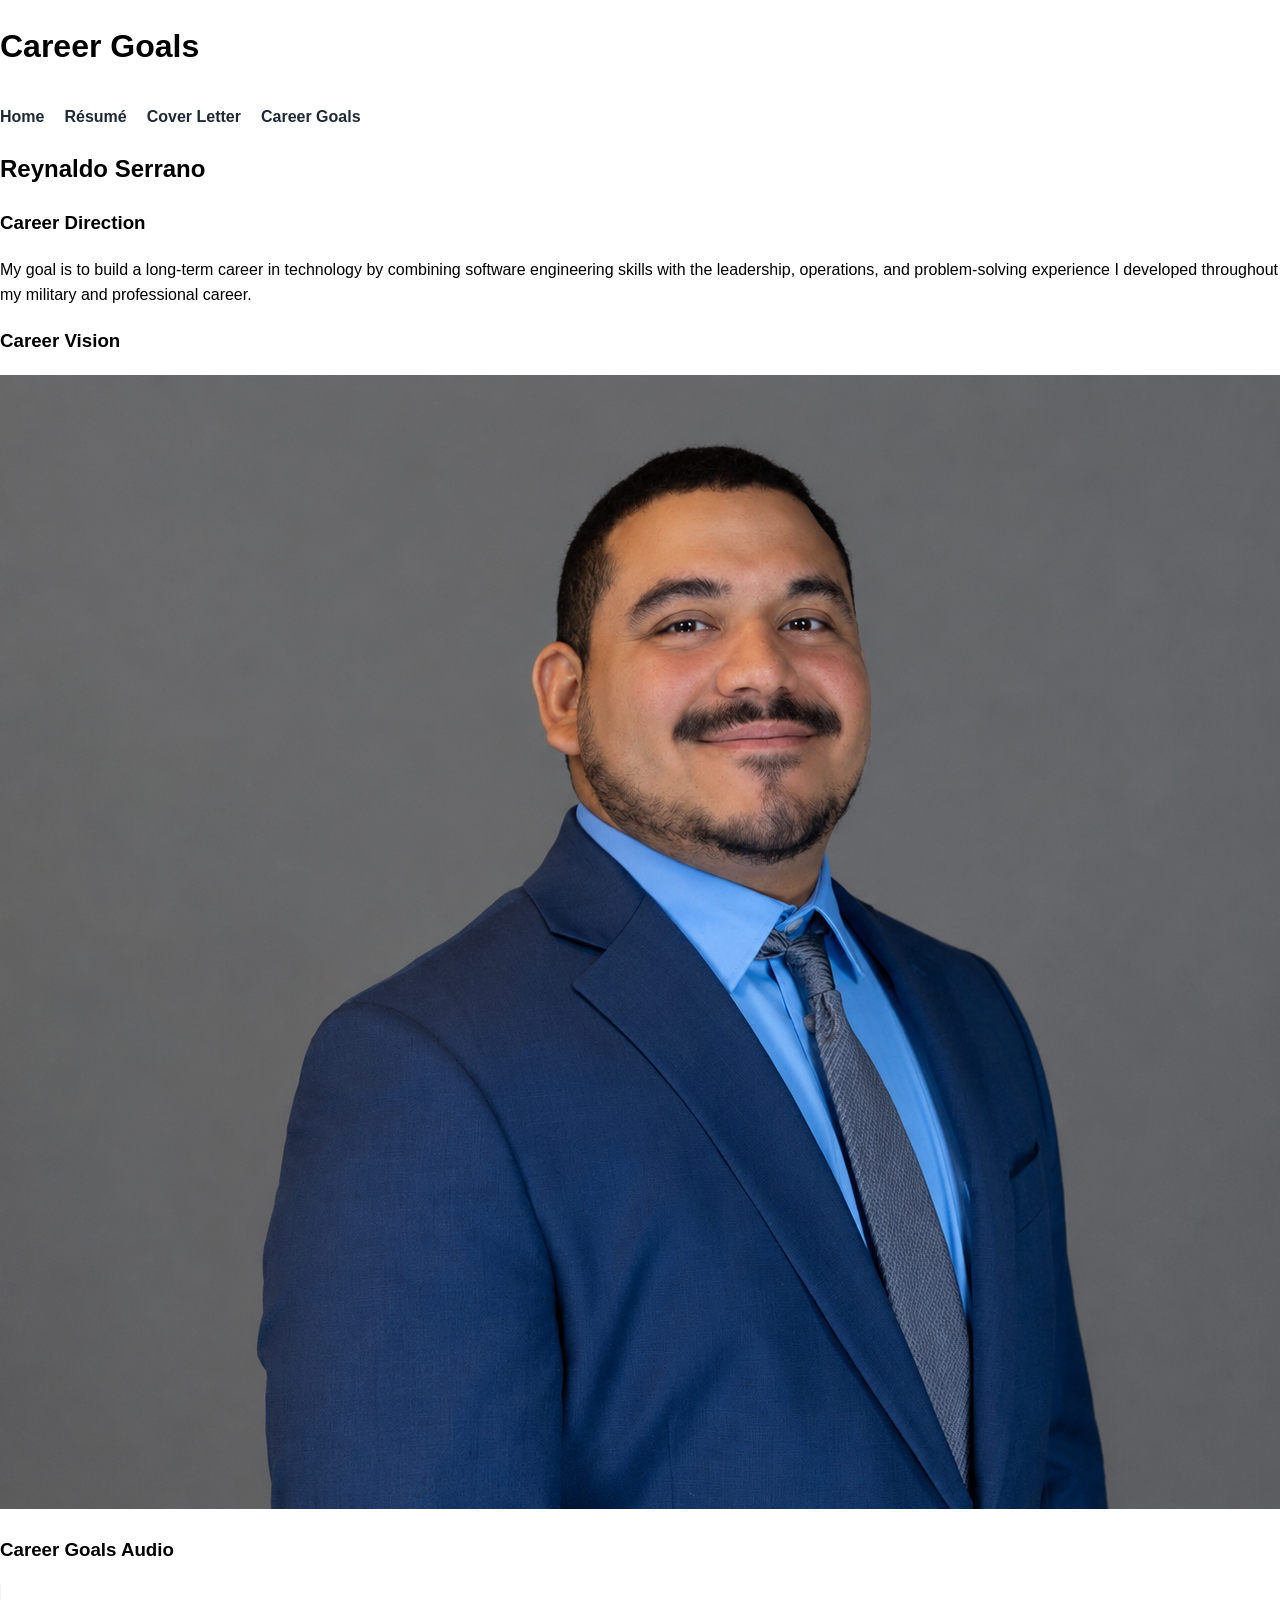
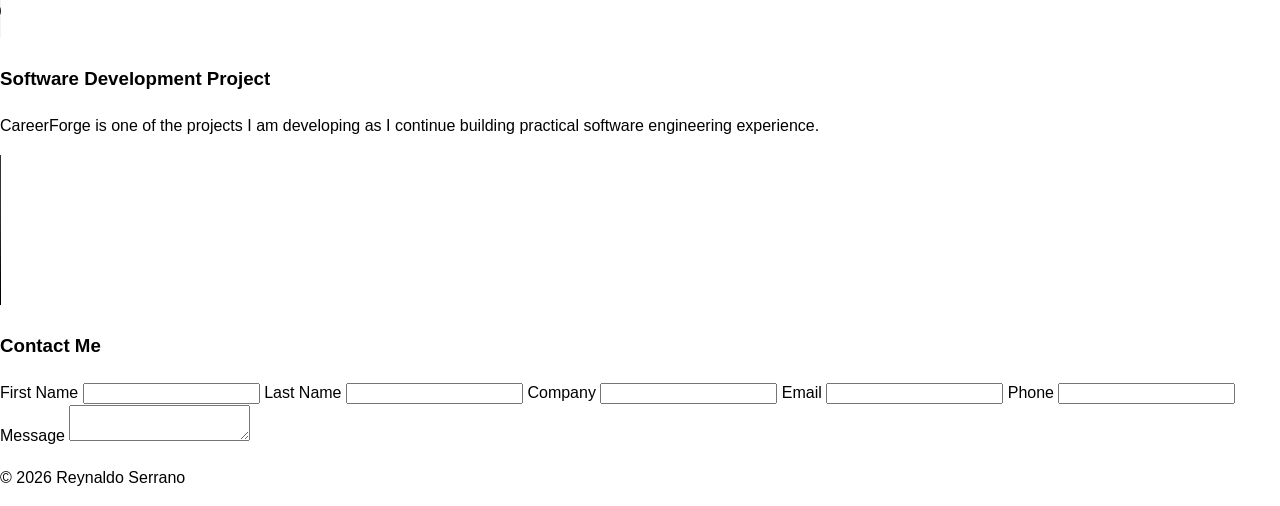
==== career-goals.html @ 86a25a44 "Added a phone and message section." ====
<!DOCTYPE html>
<html lang="en">

<head>
    <meta charset="UTF-8">
    <meta name="viewport" content="width=device-width, initial-scale=1.0">
    <link rel="stylesheet" href="style.css">
    <title>Career Goals | Reynaldo Serrano</title>
</head>

<body>

    <header>
        <h1>Career Goals</h1>

        <nav>
            <a href="index.html">Home</a>
            <a href="resume.html">Résumé</a>
            <a href="cover-letter.html">Cover Letter</a>
            <a href="career-goals.html">Career Goals</a>
        </nav>
    </header>

    <main>
        <h2>Reynaldo Serrano</h2>

        <section>
            <h3>Career Direction</h3>

            <p>
                My goal is to build a long-term career in technology by combining
                software engineering skills with the leadership, operations, and
                problem-solving experience I developed throughout my military and
                professional career.
            </p>
        </section>

        <section>
            <h3>Career Vision</h3>

            <img
                src="assets/ProfessionalHeadshot.png"
                alt="Professional headshot of Reynaldo Serrano">
        </section>

        <section>
            <h3>Career Goals Audio</h3>

            <audio controls>
                <source src="media/career-goals.m4a" type="audio/mp4">
                Your browser does not support the audio element.
            </audio>
        </section>

        <section>
            <h3>Software Development Project</h3>

            <p>
                CareerForge is one of the projects I am developing as I continue
                building practical software engineering experience.
            </p>

            <video controls>
                <source src="media/career-goals-video.mp4" type="video/mp4">
                Your browser does not support the video element.
            </video>
        </section>

        <section>
            <h3>Contact Me</h3>

            <form>
                <label for="first-name">First Name</label>
                <input type="text" id="first-name" name="first-name">

                <label for="last-name">Last Name</label>
                <input type="text" id="last-name" name="last-name">

                <label for="company">Company</label>
                <input type="text" id="company" name="company">

                <label for="email">Email</label>
                <input type="email" id="email" name="email">

                <label for="phone">Phone</label>
                <input type="tel" id="phone" name="phone">

                <label for="message">Message</label>
                <textarea id="message" name="message"></textarea>
            </form>
        </section>
    </main>

    <footer>
        <p>&copy; 2026 Reynaldo Serrano</p>
    </footer>

</body>

</html>
---- style.css ----
* {
    box-sizing: border-box;
}

body {
    margin: 0;
    font-family: Arial, Helvetica, sans-serif;
    line-height: 1.6;
}
nav {
    display: flex;
    gap: 20px;
    padding-top: 10px;
}

nav a {
    color: #1f2933;
    text-decoration: none;
    font-weight: 600;
}

nav a:hover {
    text-decoration: underline;
}
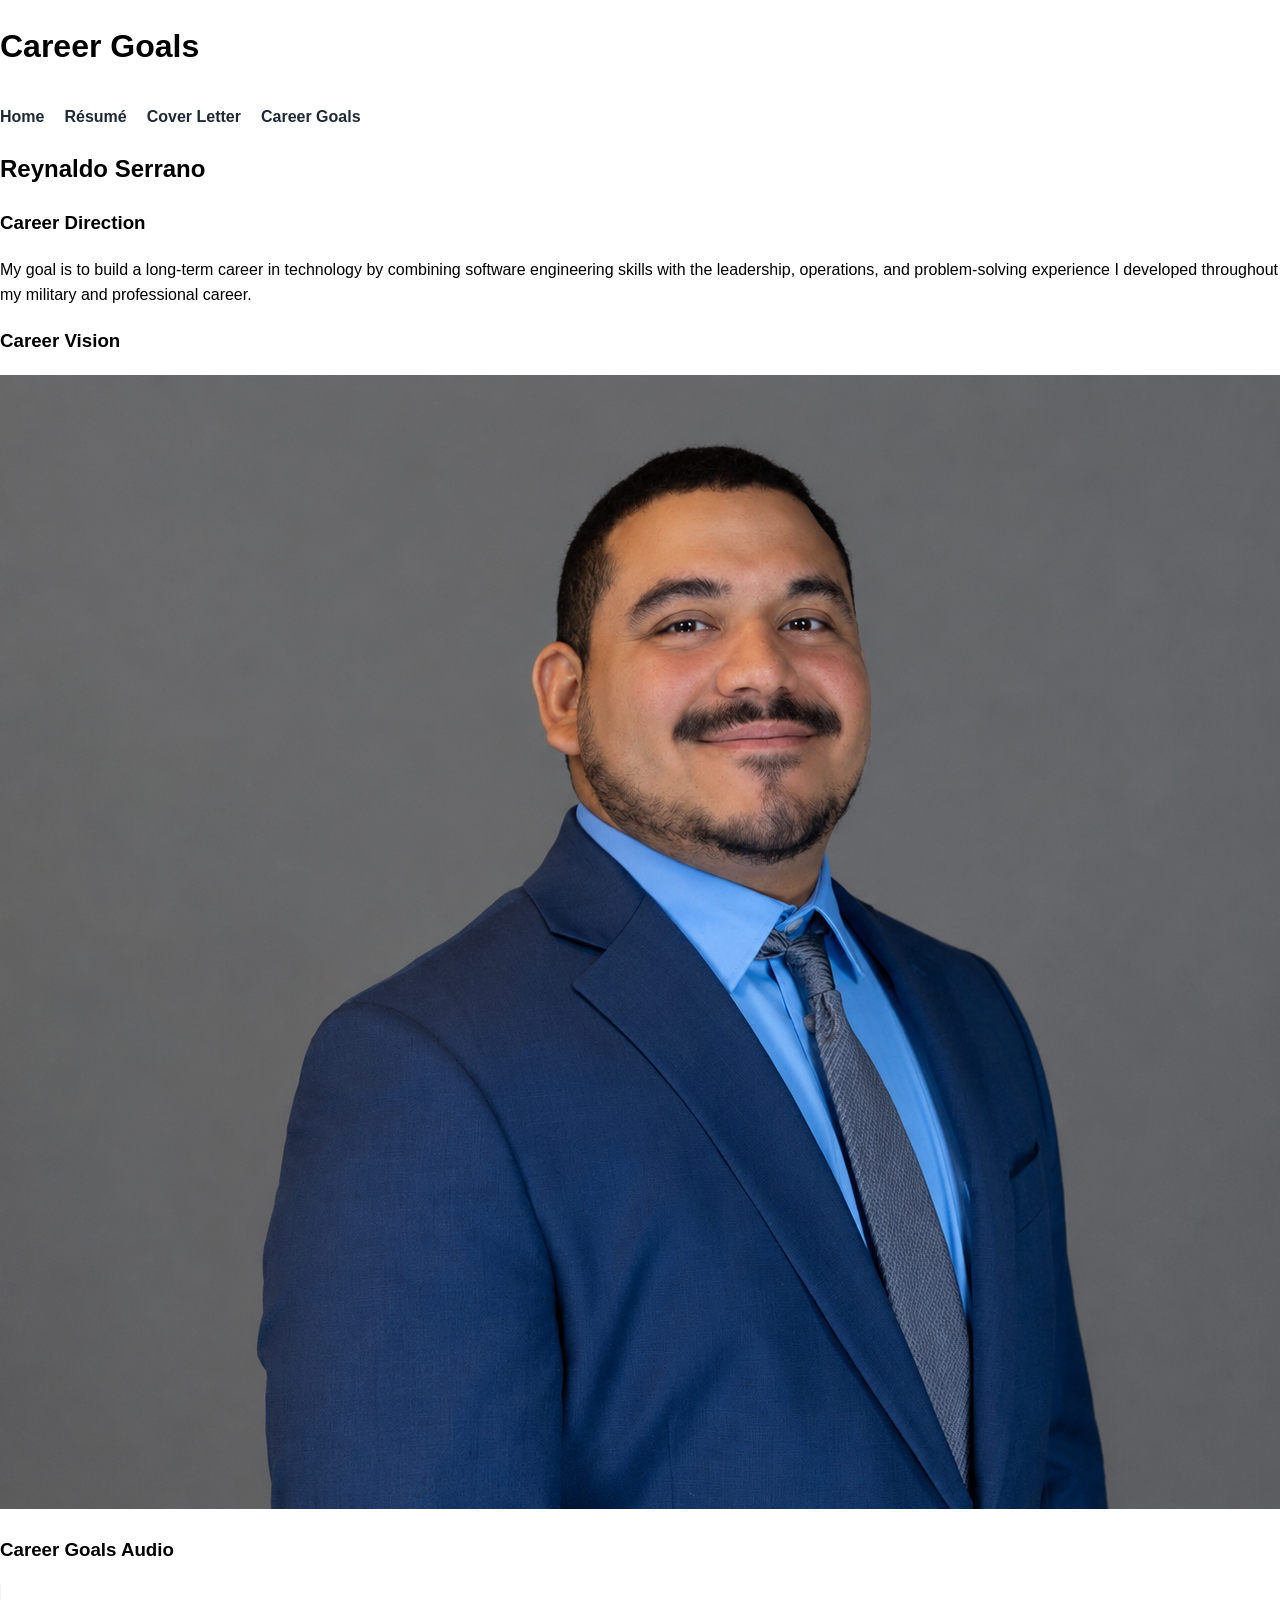
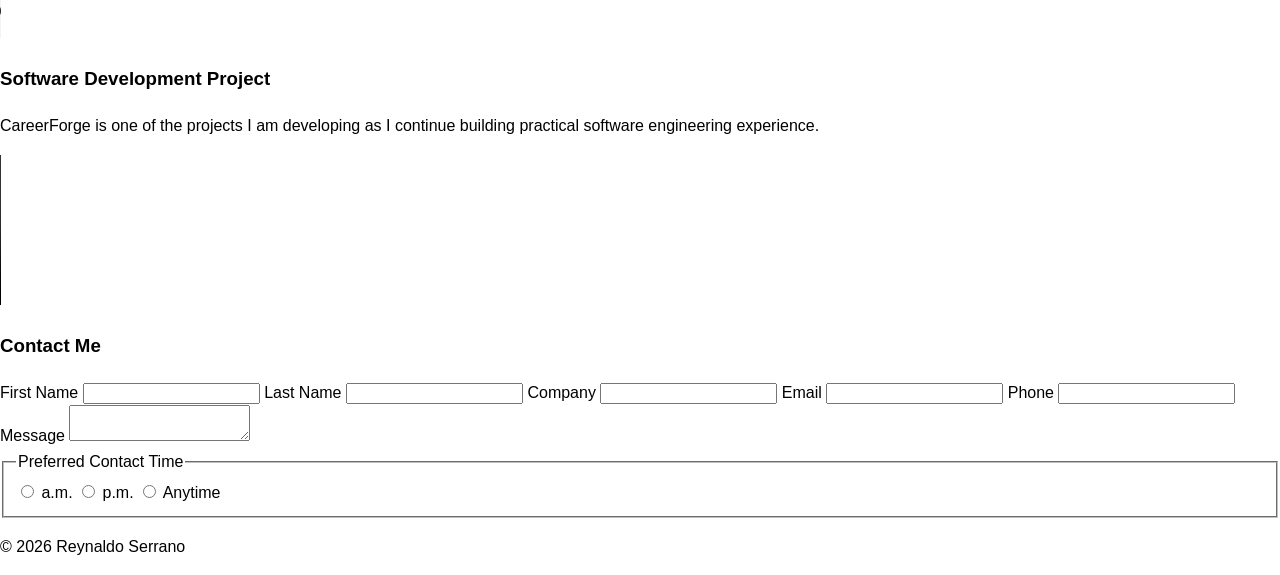
==== commit 4f6d6004: "Adding a drop down menue for three options of availability." ====
--- a/career-goals.html
+++ b/career-goals.html
@@ -87,6 +87,31 @@
 
                 <label for="message">Message</label>
                 <textarea id="message" name="message"></textarea>
+
+                <fieldset>
+                    <legend>Preferred Contact Time</legend>
+
+                    <input
+                        type="radio"
+                        id="contact-am"
+                        name="contact-time"
+                        value="am">
+                    <label for="contact-am">a.m.</label>
+
+                    <input
+                        type="radio"
+                        id="contact-pm"
+                        name="contact-time"
+                        value="pm">
+                    <label for="contact-pm">p.m.</label>
+
+                    <input
+                        type="radio"
+                        id="contact-anytime"
+                        name="contact-time"
+                        value="anytime">
+                    <label for="contact-anytime">Anytime</label>
+                </fieldset>
             </form>
         </section>
     </main>
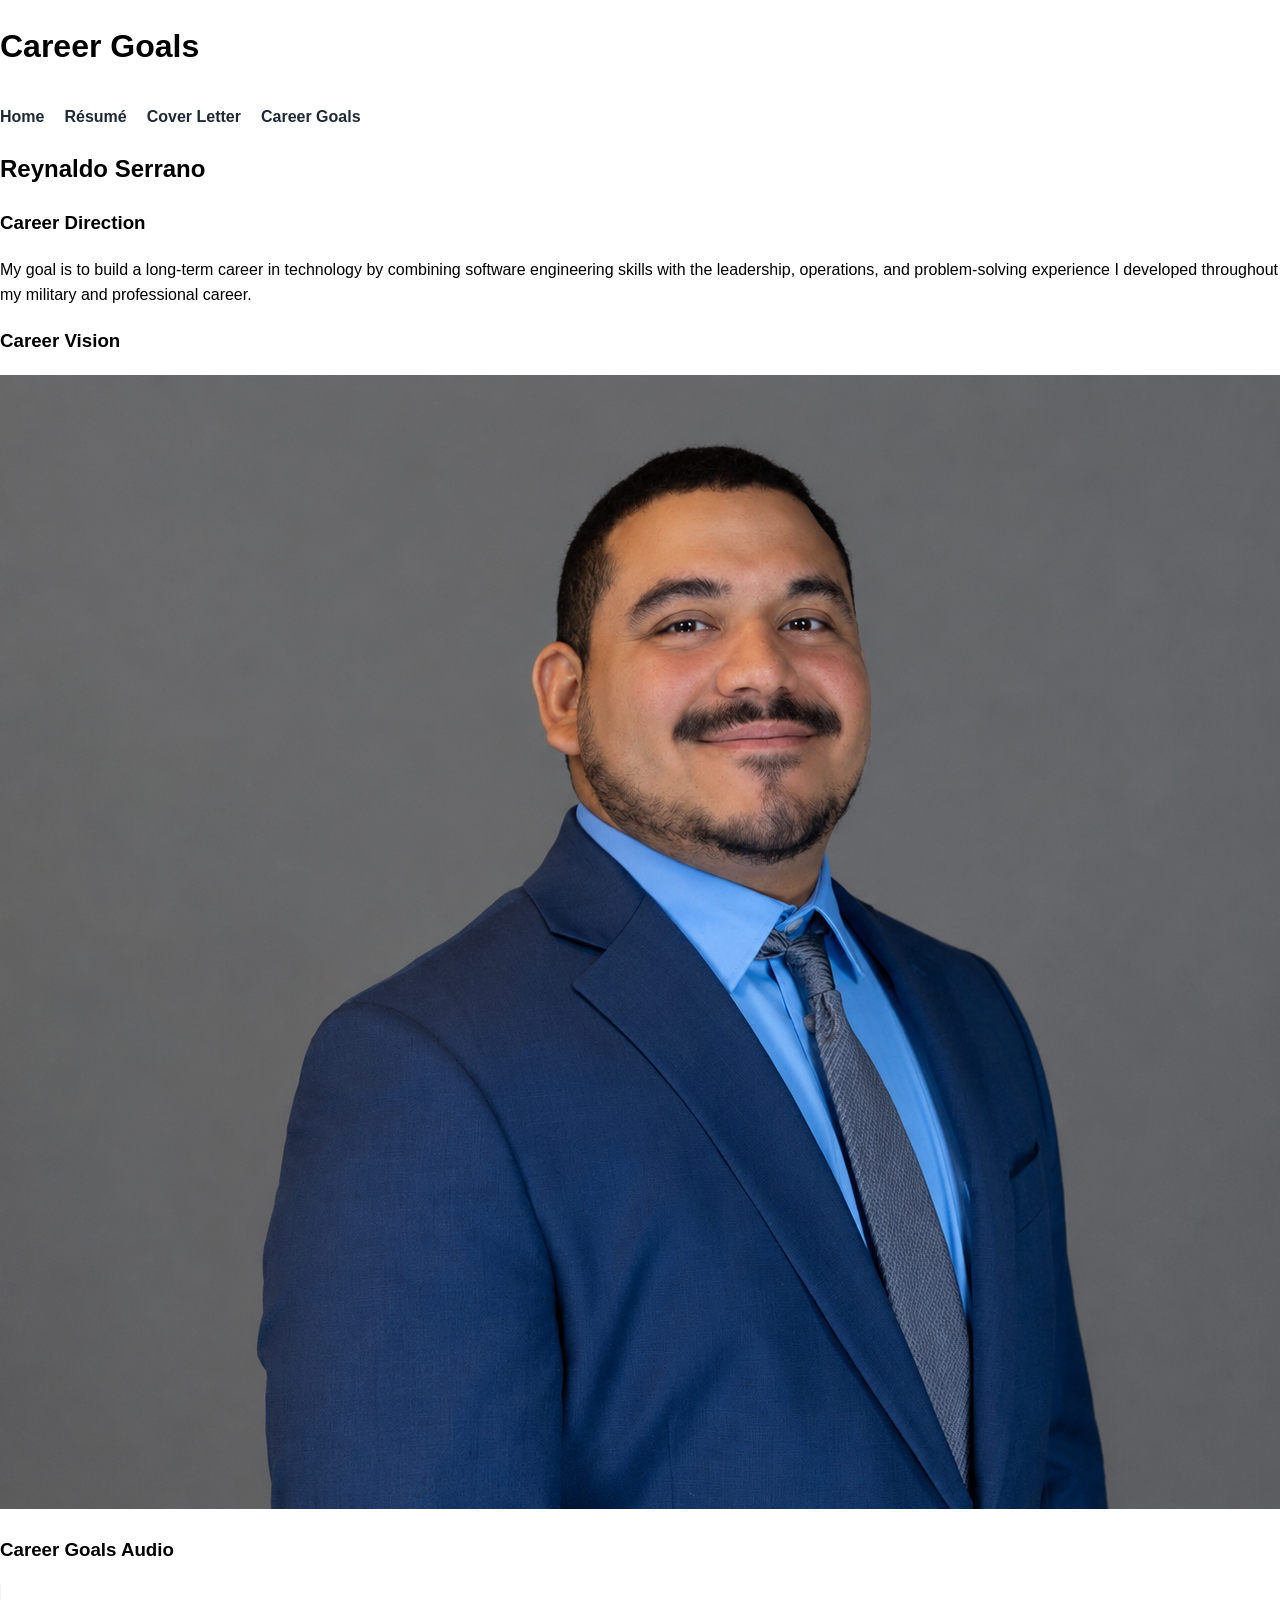
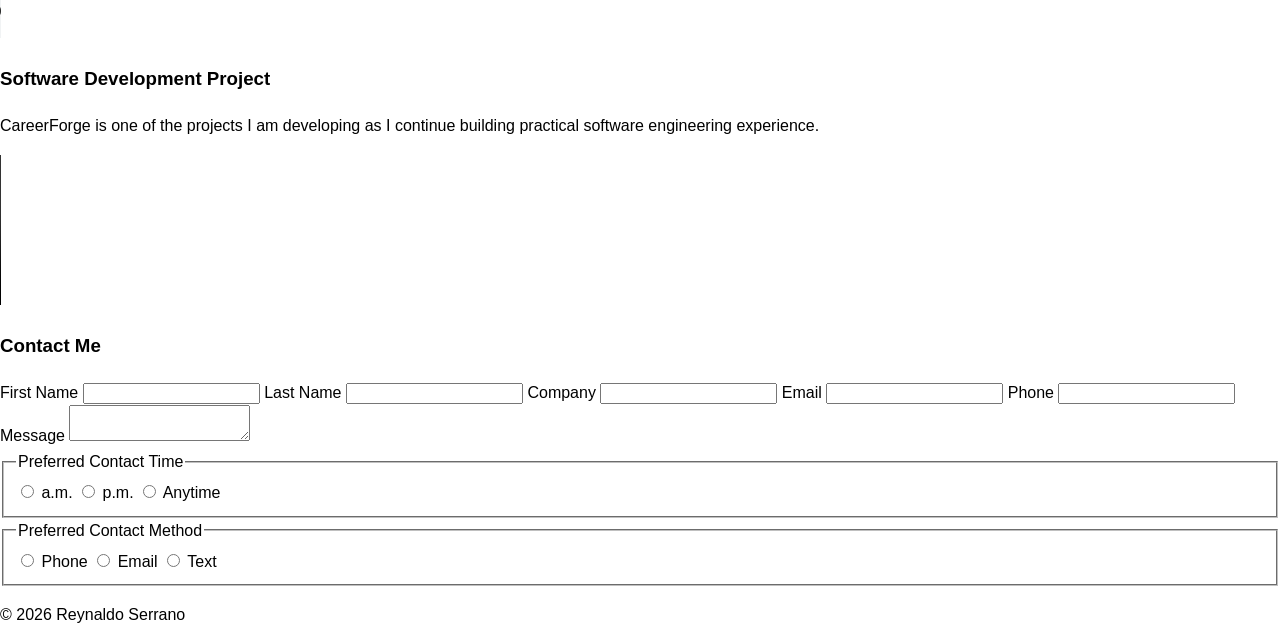
==== commit 86c3cdd4: "Added a preferred section." ====
--- a/career-goals.html
+++ b/career-goals.html
@@ -112,6 +112,31 @@
                         value="anytime">
                     <label for="contact-anytime">Anytime</label>
                 </fieldset>
+
+                <fieldset>
+                    <legend>Preferred Contact Method</legend>
+
+                    <input
+                        type="radio"
+                        id="method-phone"
+                        name="contact-method"
+                        value="phone">
+                    <label for="method-phone">Phone</label>
+
+                    <input
+                        type="radio"
+                        id="method-email"
+                        name="contact-method"
+                        value="email">
+                    <label for="method-email">Email</label>
+
+                    <input
+                        type="radio"
+                        id="method-text"
+                        name="contact-method"
+                        value="text">
+                    <label for="method-text">Text</label>
+                </fieldset>
             </form>
         </section>
     </main>
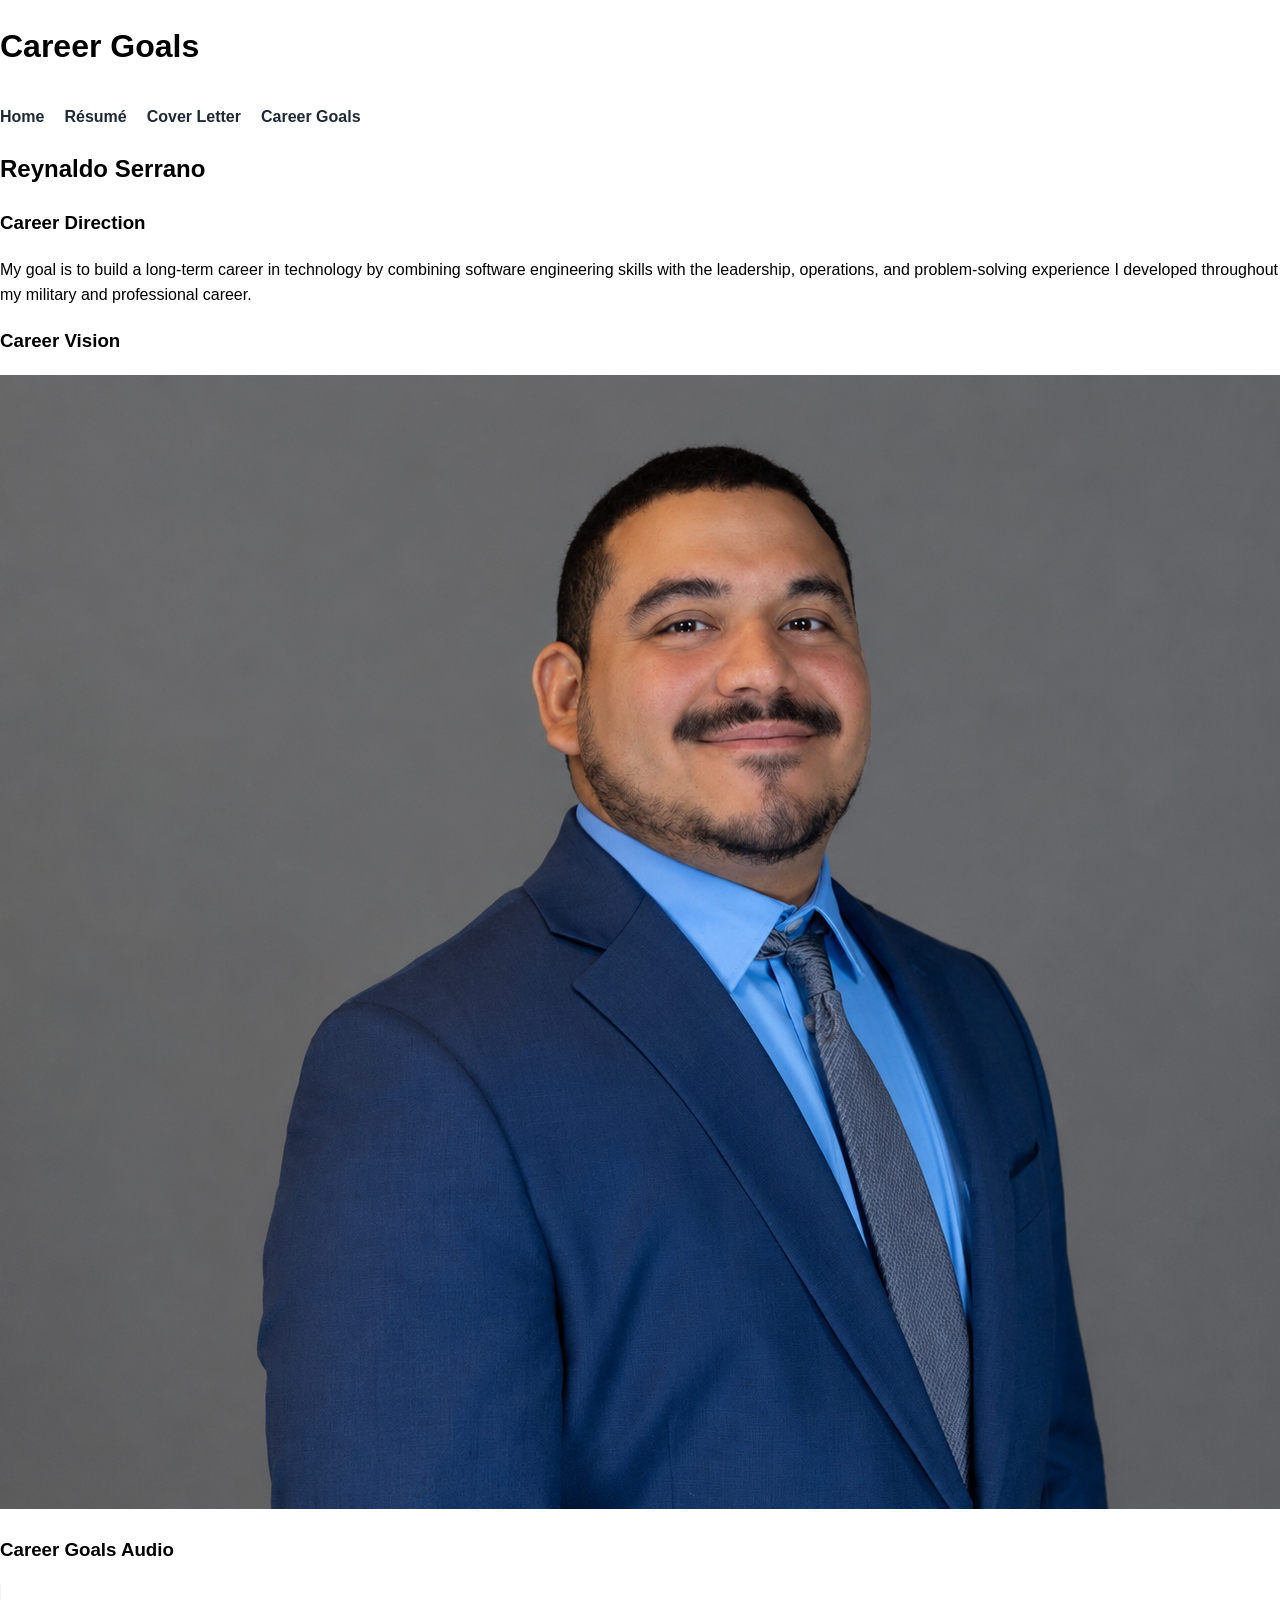
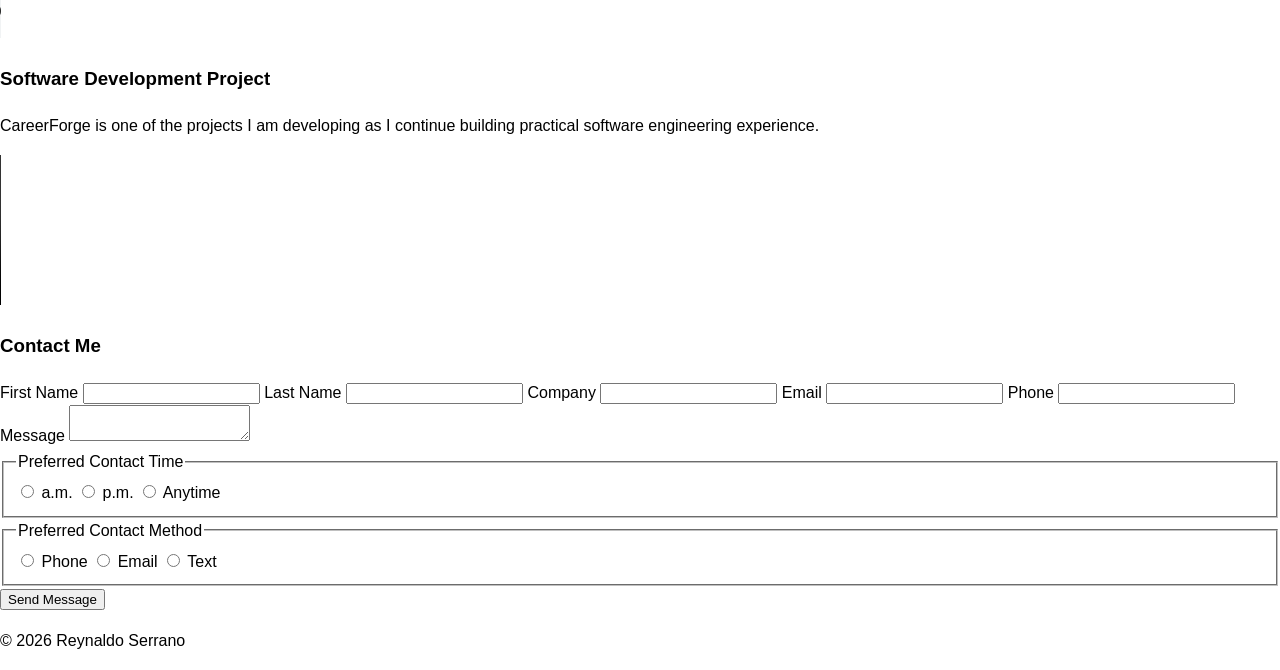
==== commit 58967d57: "Added a submit button." ====
--- a/career-goals.html
+++ b/career-goals.html
@@ -137,6 +137,8 @@
                         value="text">
                     <label for="method-text">Text</label>
                 </fieldset>
+
+                <button type="submit">Send Message</button>
             </form>
         </section>
     </main>
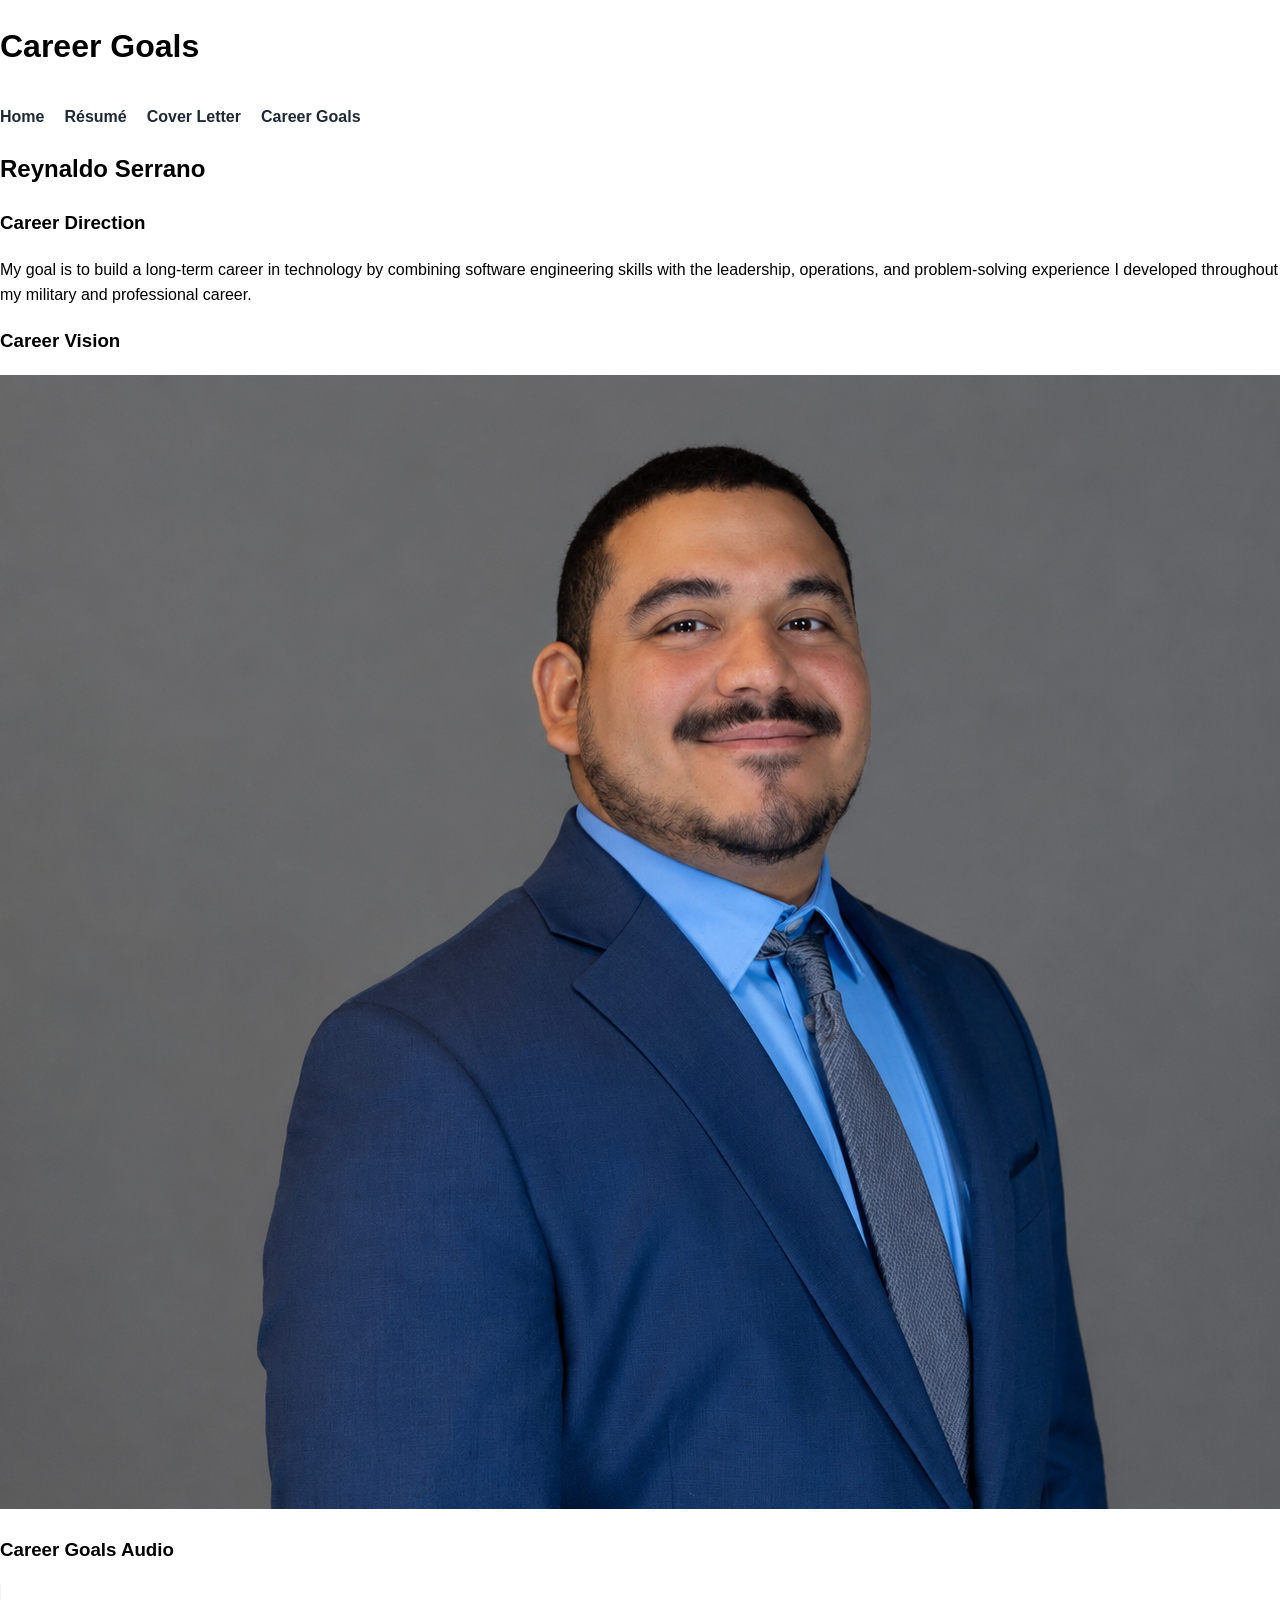
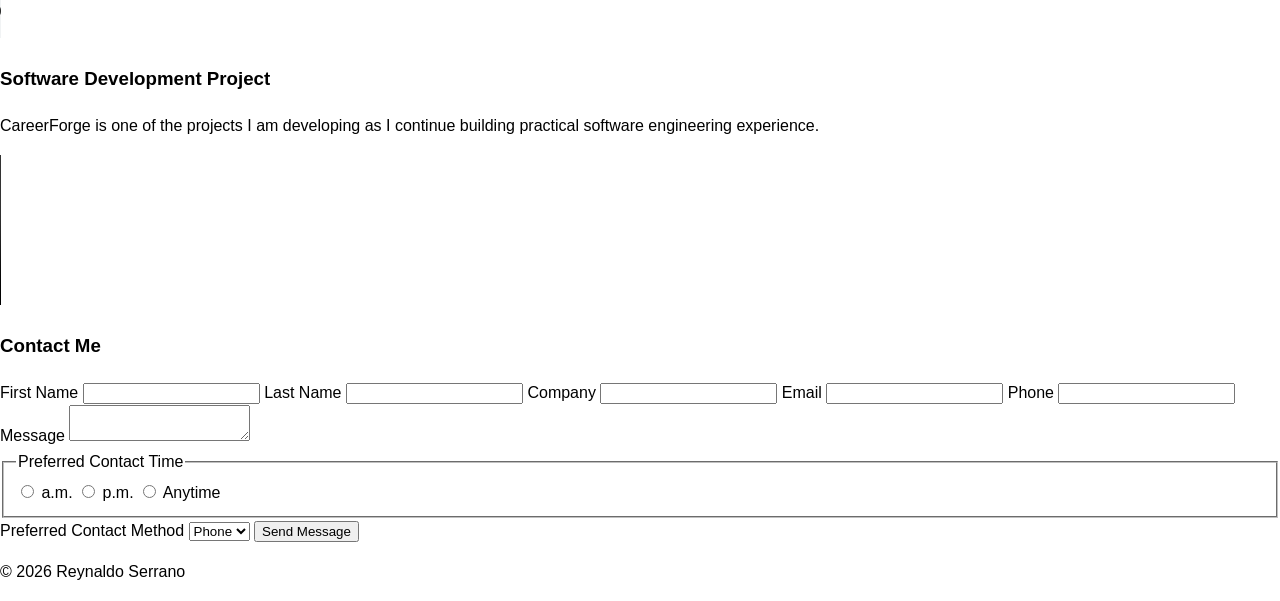
==== commit e300344e: "Corrected preferred contact method." ====
--- a/career-goals.html
+++ b/career-goals.html
@@ -113,30 +113,13 @@
                     <label for="contact-anytime">Anytime</label>
                 </fieldset>
 
-                <fieldset>
-                    <legend>Preferred Contact Method</legend>
+                <label for="contact-method">Preferred Contact Method</label>
 
-                    <input
-                        type="radio"
-                        id="method-phone"
-                        name="contact-method"
-                        value="phone">
-                    <label for="method-phone">Phone</label>
-
-                    <input
-                        type="radio"
-                        id="method-email"
-                        name="contact-method"
-                        value="email">
-                    <label for="method-email">Email</label>
-
-                    <input
-                        type="radio"
-                        id="method-text"
-                        name="contact-method"
-                        value="text">
-                    <label for="method-text">Text</label>
-                </fieldset>
+                <select id="contact-method" name="contact-method">
+                    <option value="phone">Phone</option>
+                    <option value="email">Email</option>
+                    <option value="text">Text</option>
+                </select>
 
                 <button type="submit">Send Message</button>
             </form>
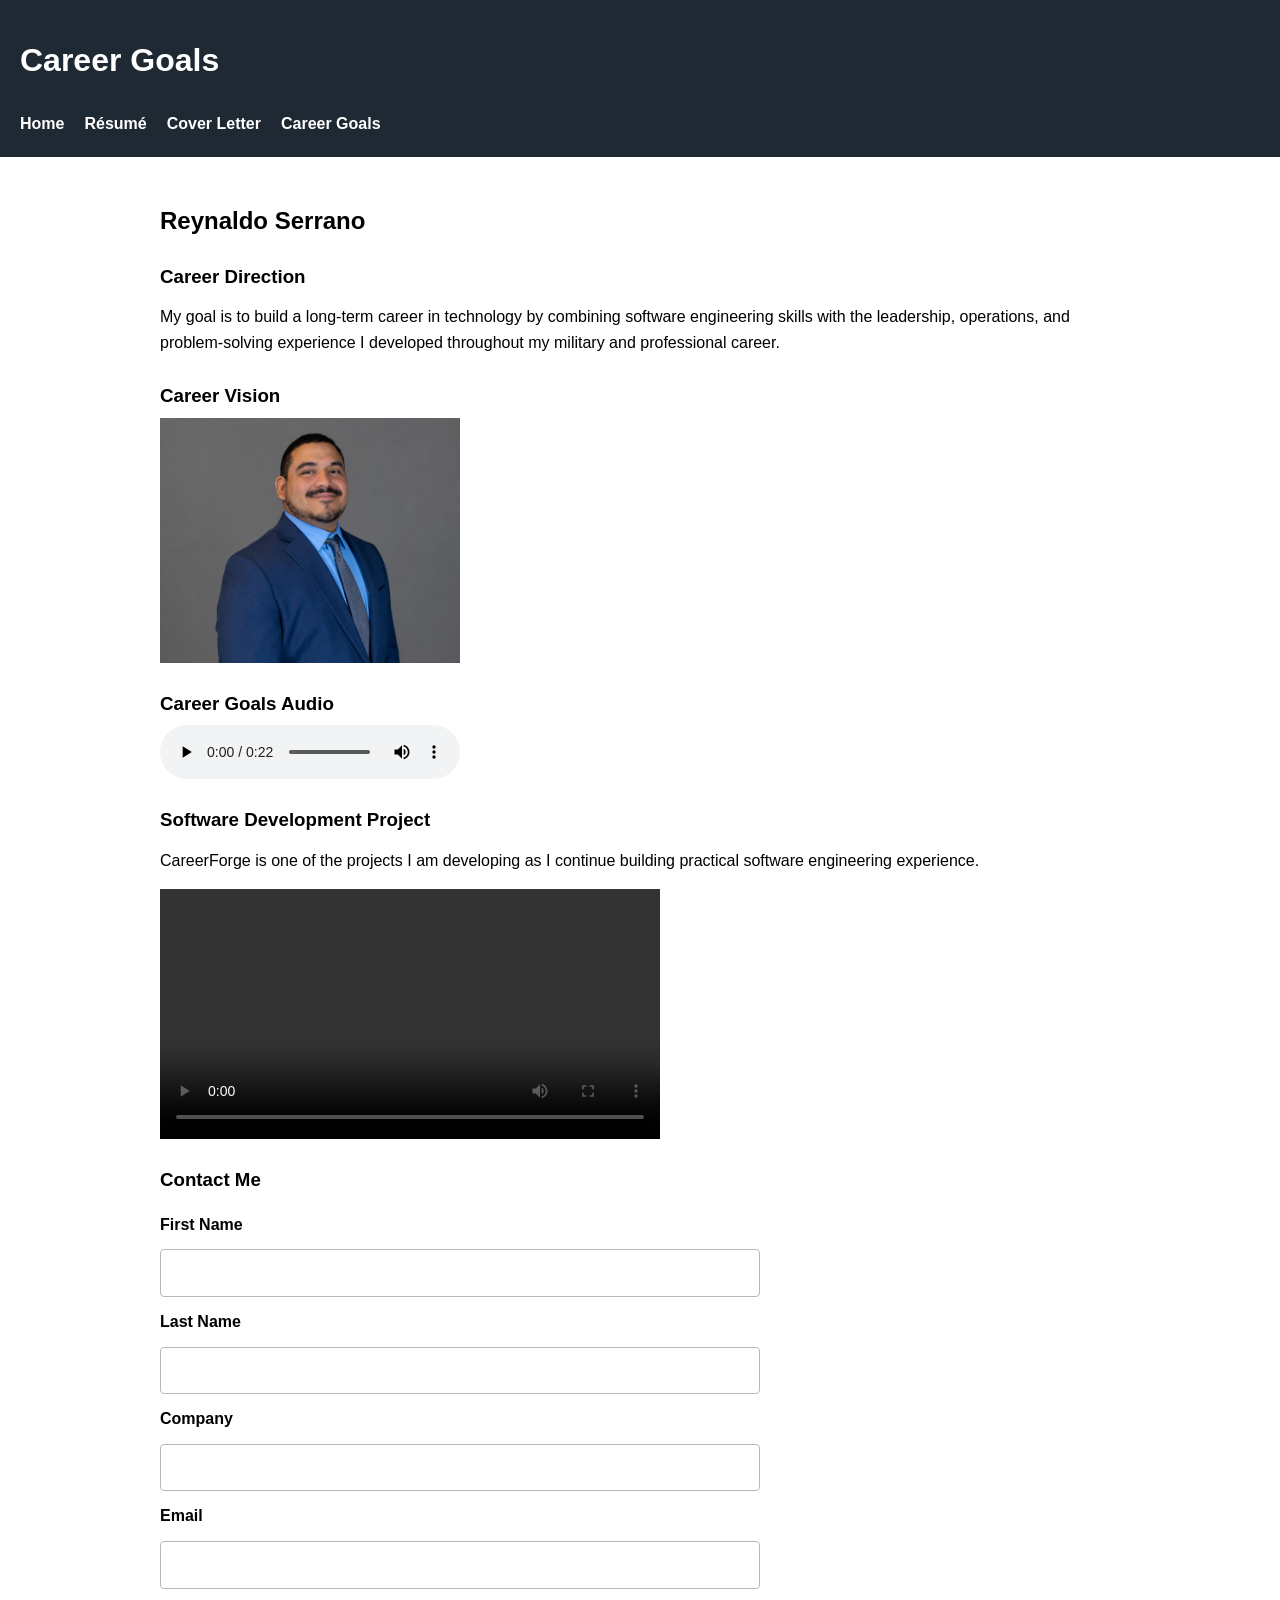
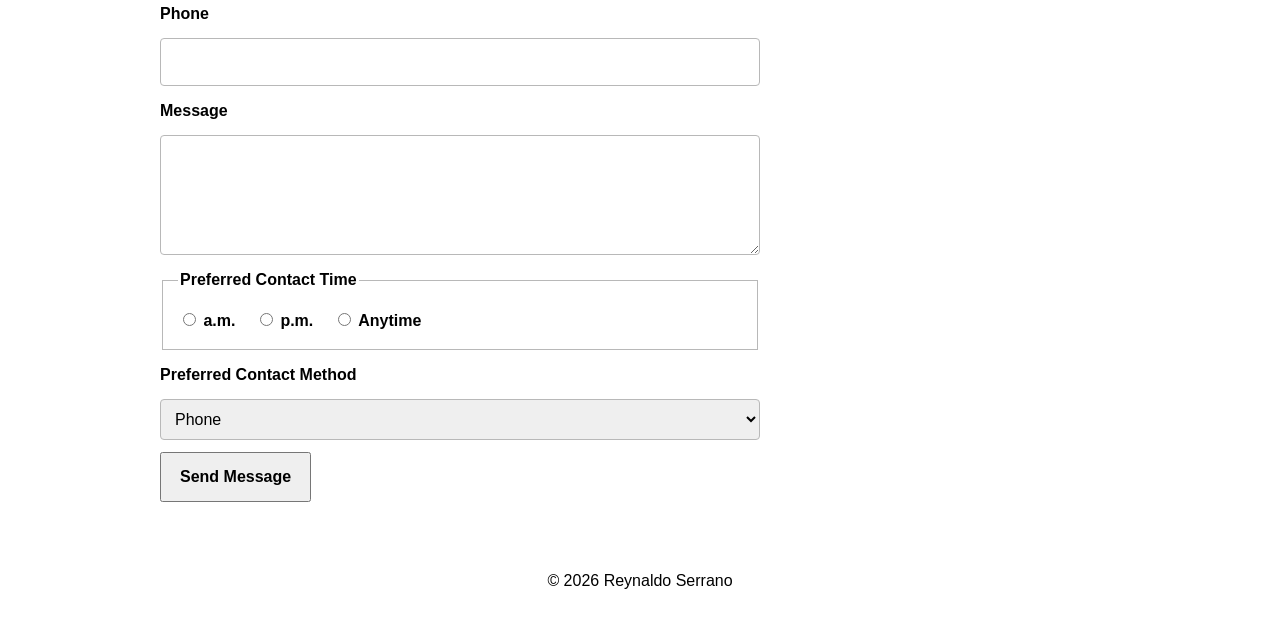
==== commit 1c947af8: "Replaced career goals audio with a converted MP3 based on WGU's requirements." ====
--- a/career-goals.html
+++ b/career-goals.html
@@ -47,7 +47,7 @@
             <h3>Career Goals Audio</h3>
 
             <audio controls>
-                <source src="media/career-goals.m4a" type="audio/mp4">
+                <source src="media/career-goals.mp3" type="audio/mpeg">
                 Your browser does not support the audio element.
             </audio>
         </section>
@@ -69,7 +69,7 @@
         <section>
             <h3>Contact Me</h3>
 
-            <form>
+            <form action="https://wp.zybooks.com/form-viewer.php">
                 <label for="first-name">First Name</label>
                 <input type="text" id="first-name" name="first-name">
 
--- a/style.css
+++ b/style.css
@@ -7,6 +7,57 @@
     font-family: Arial, Helvetica, sans-serif;
     line-height: 1.6;
 }
+
+header {
+    padding: 20px;
+    background-color: #1f2933;
+    color: #ffffff;
+}
+
+main {
+    max-width: 1000px;
+    margin: 0 auto;
+    padding: 30px 20px;
+}
+
+main section {
+    margin-top: 30px;
+}
+
+h1,
+h2,
+h3 {
+    line-height: 1.2;
+}
+
+h2 {
+    margin-bottom: 20px;
+}
+
+h3 {
+    margin-bottom: 10px;
+}
+
+#current-date {
+    margin-top: 10px;
+    color: #555555;
+    font-size: 0.9rem;
+}
+
+.professional-identifier {
+    font-weight: 700;
+    color: #374151;
+}
+
+ul {
+    list-style: square;
+}
+
+footer {
+    padding: 20px;
+    text-align: center;
+}
+
 nav {
     display: flex;
     gap: 20px;
@@ -14,11 +65,138 @@
 }
 
 nav a {
-    color: #1f2933;
+    color: #ffffff;
     text-decoration: none;
     font-weight: 600;
 }
 
 nav a:hover {
     text-decoration: underline;
+}
+
+table {
+    width: 100%;
+    border-collapse: collapse;
+    margin-top: 15px;
+}
+
+caption {
+    margin-bottom: 10px;
+    font-weight: 700;
+    text-align: left;
+}
+
+th,
+td {
+    padding: 12px;
+    border: 1px solid #cccccc;
+    text-align: left;
+}
+
+th {
+    background-color: #e9ecef;
+}
+
+form {
+    display: grid;
+    gap: 12px;
+    max-width: 600px;
+    margin-top: 20px;
+}
+
+label {
+    font-weight: 600;
+}
+
+input,
+textarea,
+select {
+    width: 100%;
+    padding: 10px;
+    font: inherit;
+    border: 1px solid #b8b8b8;
+    border-radius: 4px;
+}
+
+textarea {
+    min-height: 120px;
+    resize: vertical;
+}
+
+fieldset {
+    padding: 15px;
+    border: 1px solid #b8b8b8;
+}
+
+legend {
+    font-weight: 600;
+}
+
+fieldset input {
+    width: auto;
+}
+
+fieldset label {
+    margin-right: 15px;
+}
+
+button {
+    width: fit-content;
+    padding: 10px 18px;
+    font: inherit;
+    font-weight: 600;
+    cursor: pointer;
+}
+
+img {
+    display: block;
+    width: 300px;
+    max-width: 100%;
+    height: auto;
+    margin-top: 10px;
+}
+
+video {
+    display: block;
+    width: 500px;
+    max-width: 100%;
+    height: auto;
+    margin-top: 10px;
+}
+
+audio {
+    display: block;
+    width: 300px;
+    max-width: 100%;
+    margin-top: 10px;
+}
+
+@media (max-width: 700px) {
+    nav {
+        flex-direction: column;
+        gap: 8px;
+    }
+
+    main {
+        padding: 20px 15px;
+    }
+
+    table {
+        font-size: 0.9rem;
+    }
+
+    th,
+    td {
+        padding: 8px;
+    }
+
+    img,
+    video,
+    audio {
+        width: 100%;
+    }
+
+    button {
+        width: 100%;
+    }
 }
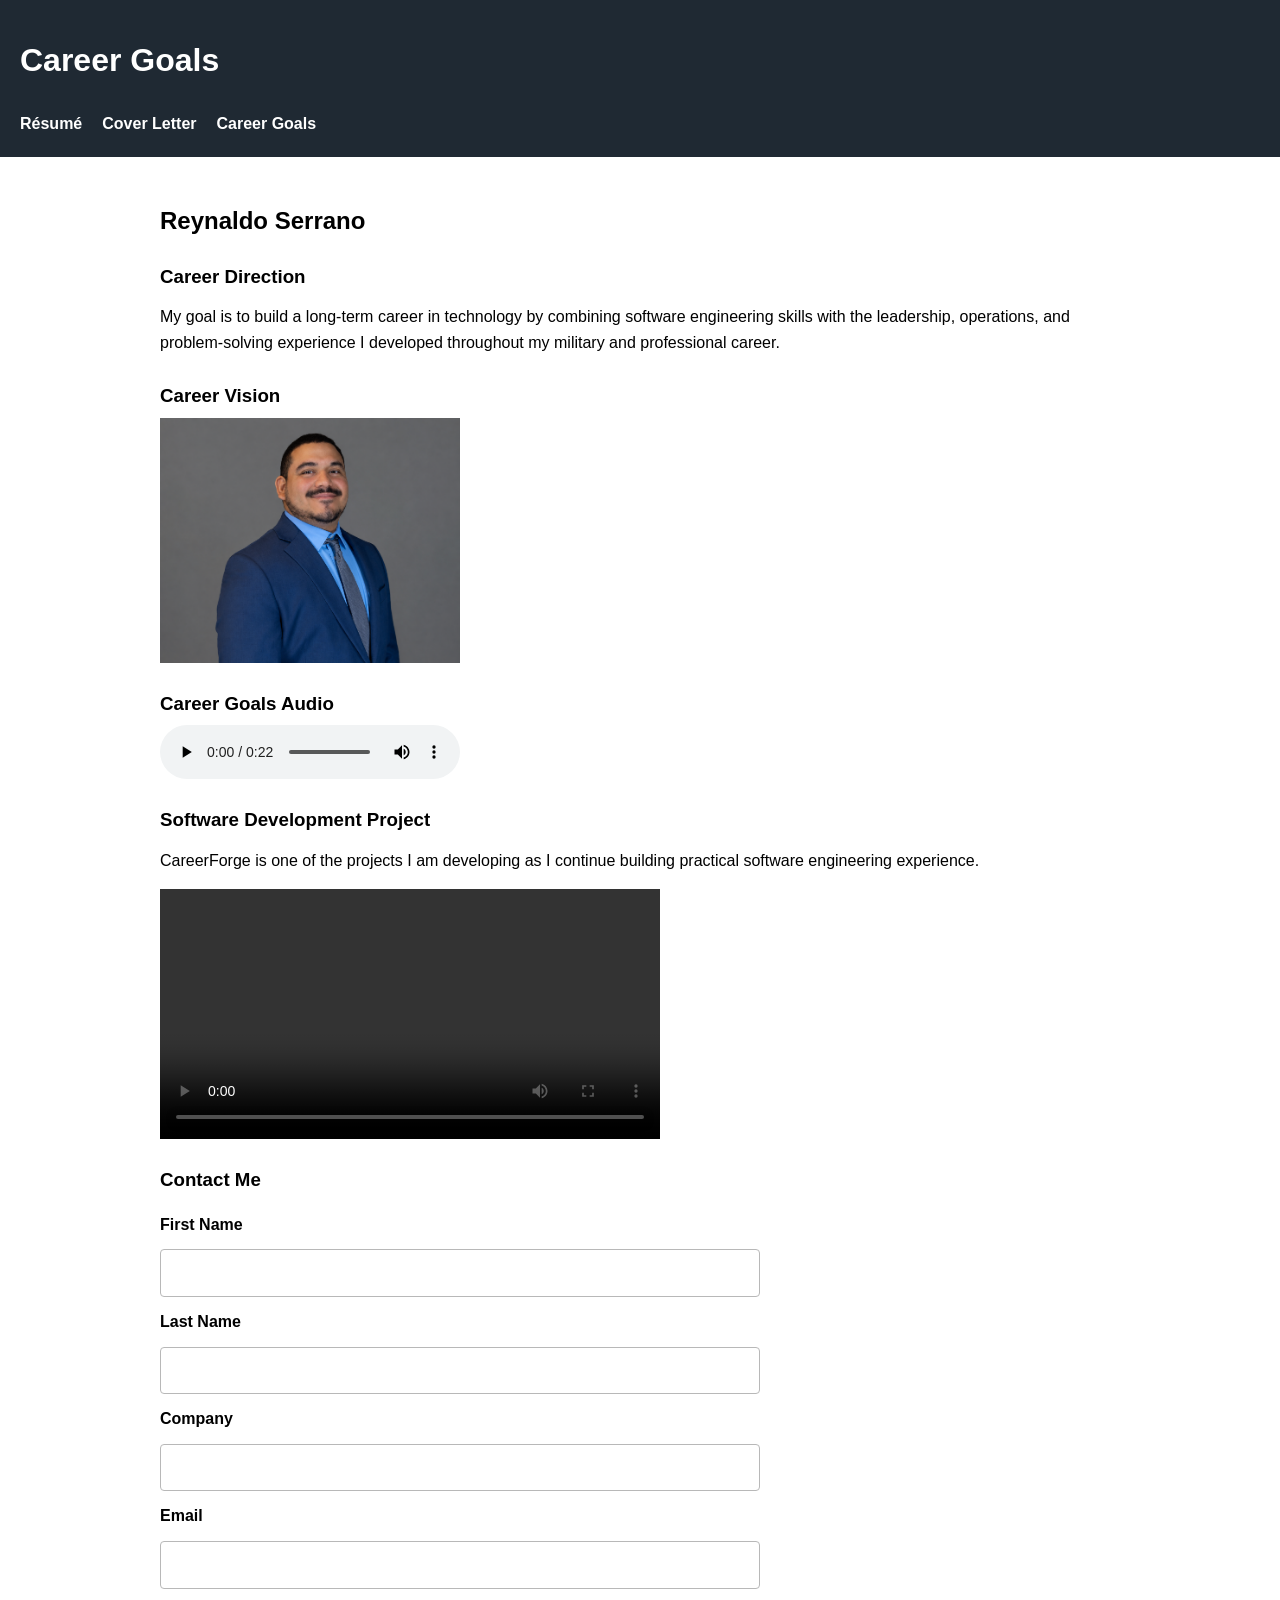
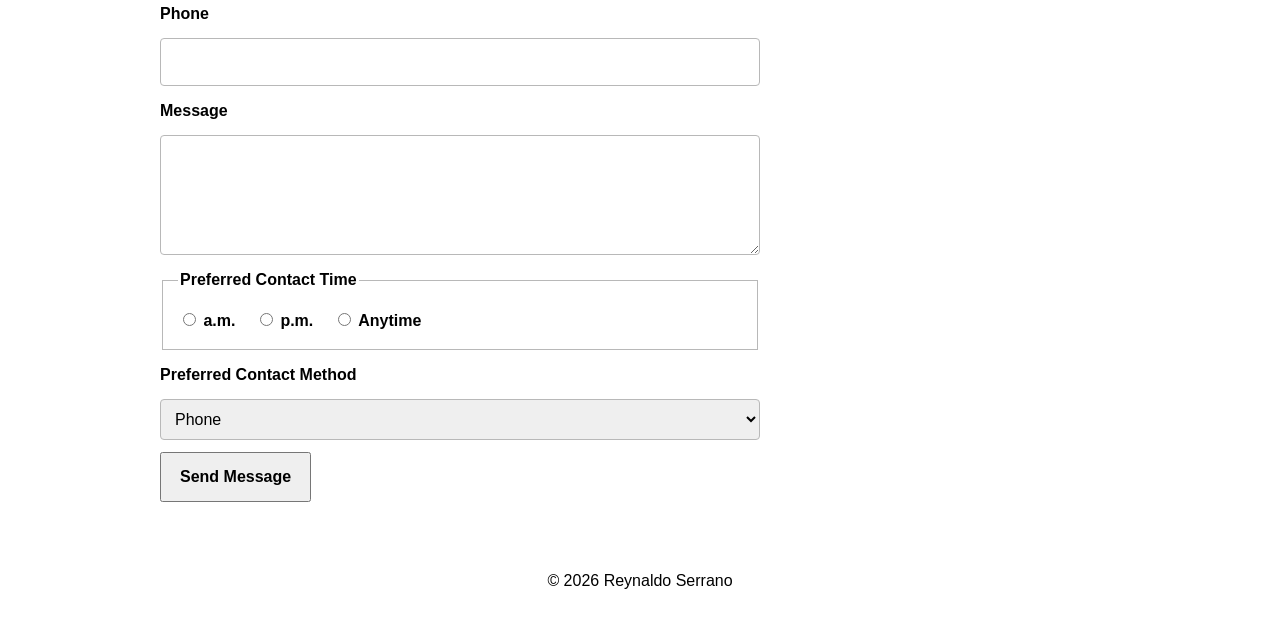
==== commit 8a093dc0: "Removed home link on all pages due to rubric saying to link to the other portfolio documents. Front " ====
--- a/career-goals.html
+++ b/career-goals.html
@@ -14,7 +14,6 @@
         <h1>Career Goals</h1>
 
         <nav>
-            <a href="index.html">Home</a>
             <a href="resume.html">Résumé</a>
             <a href="cover-letter.html">Cover Letter</a>
             <a href="career-goals.html">Career Goals</a>
--- a/style.css
+++ b/style.css
@@ -46,6 +46,7 @@
 
 .professional-identifier {
     font-weight: 700;
+    font-style: italic;
     color: #374151;
 }
 
